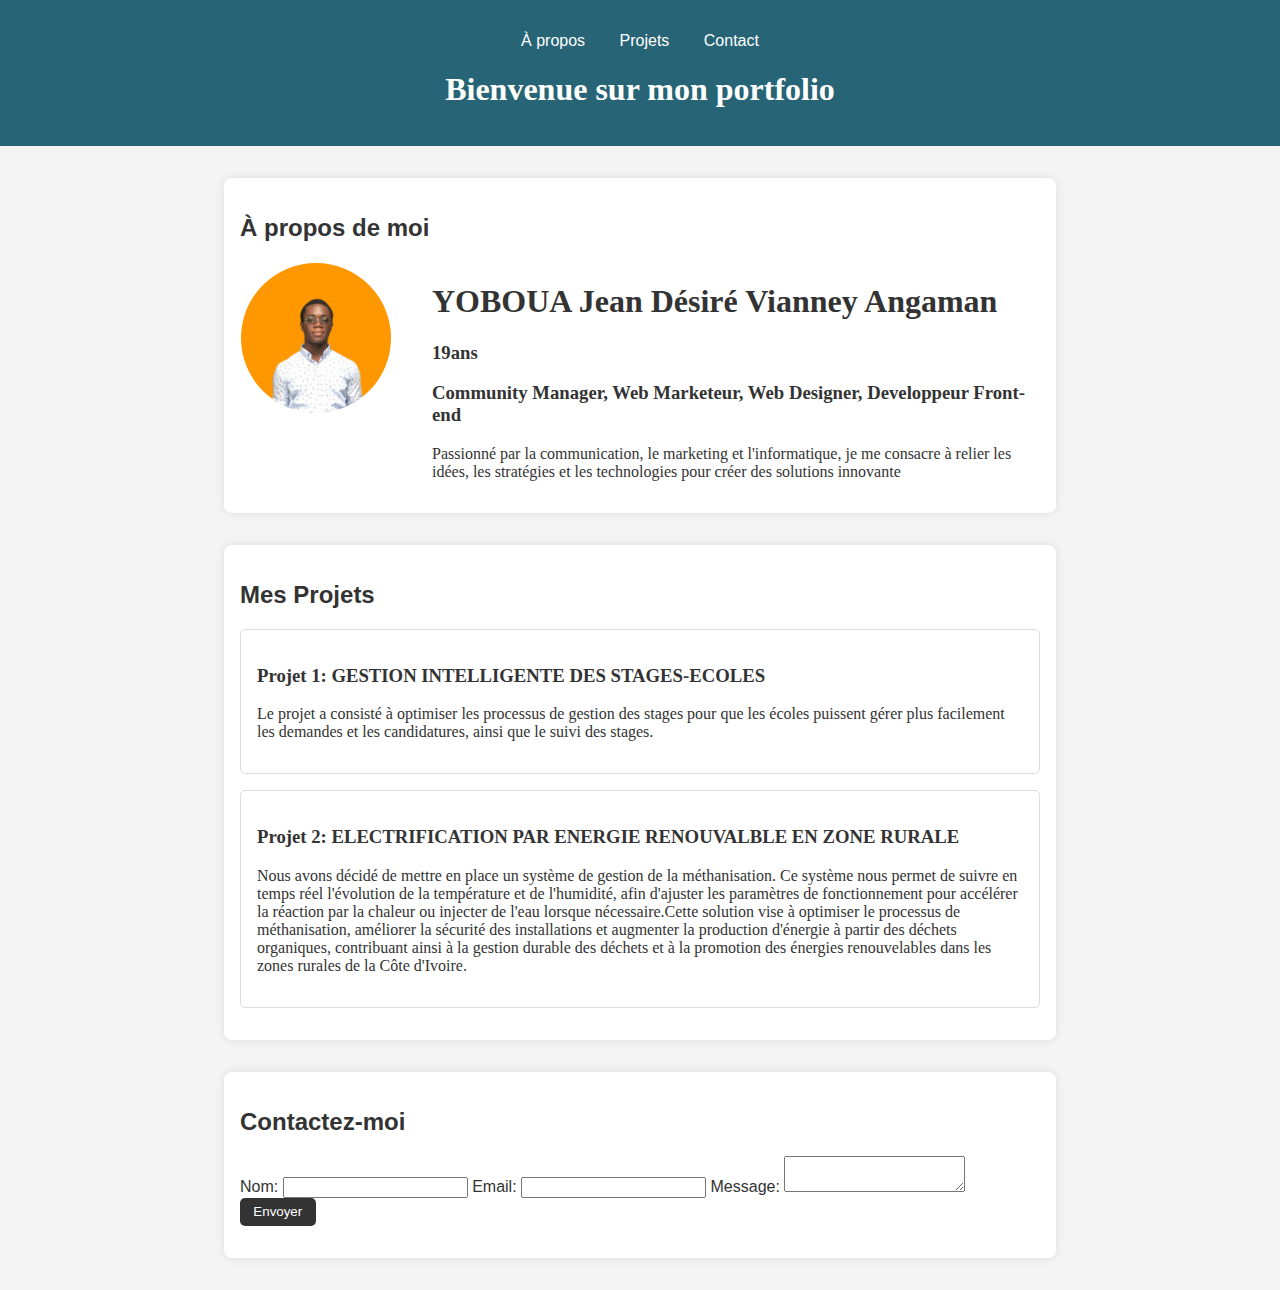
==== index.html @ 67835e4d "Update and rename monportfolio.html to index.html" ====
<!DOCTYPE html>
<html lang="fr">
<head>
    <meta charset="UTF-8">
    <meta name="viewport" content="width=device-width, initial-scale=1.0">
    <title>Mon Portfolio</title>
    <link rel="stylesheet" href="monportfolio.css">
</head>
<body>
    <header>
        <nav>
            <ul>
                <li><a href="#about">À propos</a></li>
                <li><a href="#projects">Projets</a></li>
                <li><a href="#contact">Contact</a></li>
            </ul>
        </nav>
        <h1>Bienvenue sur mon portfolio</h1>
    </header>

    <section id="about">
        <h2>À propos de moi</h2>
        <div class="desc">
            <img src="image.png" alt="Photo de moi" class="profile-photo">
            <div>
                <h1>YOBOUA Jean Désiré Vianney Angaman</h2>
                <h3>19ans</h3>
                <h3>Community Manager, Web Marketeur, Web Designer, Developpeur Front-end</h3>
                <p>Passionné par la communication, le marketing et l'informatique, je me consacre à relier les idées, les stratégies et les technologies pour créer des solutions innovante</p>
            </div>
        </div>
    </section>

    <section id="projects">
        <h2>Mes Projets</h2>
        <div class="project">
            <h3>Projet 1: GESTION INTELLIGENTE DES STAGES-ECOLES</h3>
            <p> Le projet a consisté à optimiser les processus de 
                gestion des stages pour que les écoles puissent gérer plus facilement les 
                demandes et les candidatures, ainsi que le suivi des stages.    
            </p>

        </div>
        <div class="project">
            <h3>Projet 2: ELECTRIFICATION PAR ENERGIE RENOUVALBLE EN ZONE RURALE</h3>
            <p>Nous avons décidé de mettre en place un 
                système de gestion de la méthanisation. Ce système nous permet de 
                suivre en temps réel l'évolution de la température et de l'humidité, afin 
                d'ajuster les paramètres de fonctionnement pour accélérer la réaction 
                par la chaleur ou injecter de l'eau lorsque nécessaire.Cette solution vise à optimiser le processus de méthanisation, améliorer 
                la sécurité des installations et augmenter la production d'énergie à partir 
                des déchets organiques, contribuant ainsi à la gestion durable des 
                déchets et à la promotion des énergies renouvelables dans les zones 
                rurales de la Côte d'Ivoire. </p>
                
        </div>
    </section>

    <section id="contact">
        <h2>Contactez-moi</h2>
        <form id="contactForm">
            <label for="name">Nom:</label>
            <input type="text" id="name" name="name" required>

            <label for="email">Email:</label>
            <input type="email" id="email" name="email" required>

            <label for="message">Message:</label>
            <textarea id="message" name="message" required></textarea>

            <button type="submit">Envoyer</button>
        </form>
        <p id="formMessage"></p>
    </section>

    <script src="monportfolio.js"></script>
</body>
</html>
---- monportfolio.css ----
/* styles.css */
body {
    font-family: Arial, sans-serif;
    margin: 0;
    padding: 0;
    background-color: #f4f4f4;
    color: #333;
}

header {
    background-color: #276475;
    color: white;
    text-align: center;
    padding: 1em 0;
}

nav ul {
    list-style: none;
    padding: 0;
}

nav ul li {
    display: inline;
    margin: 0 15px;
}

nav ul li a {
    color: white;
    text-decoration: none;
}

section {
    margin: 2em auto;
    padding: 1em;
    max-width: 800px;
    background: white;
    border-radius: 8px;
    box-shadow: 0 0 10px rgba(0, 0, 0, 0.1);
}

.project {
    border: 1px solid #ddd;
    margin: 1em 0;
    padding: 1em;
    border-radius: 5px;
}

button {
    background-color: #333;
    color: white;
    border: none;
    padding: 0.5em 1em;
    cursor: pointer;
    border-radius: 5px;
}

button:hover {
    background-color: #555;
}

#formMessage {
    color: green;
    margin-top: 10px;
}
/* styles.css */

/* Styles pour la section "À propos de moi" */
.about-container {
    display: flex;
    align-items: center;
    gap: 20px; /* Espace entre l'image et le texte */
}

.profile-photo {
    width: 150px; /* Largeur de l'image */
    height: 150px; /* Hauteur de l'image */
    border-radius: 50%; /* Forme circulaire pour l'image */
    object-fit: cover; /* Ajuste l'image pour qu'elle ne se déforme pas */
    border: 1px solid white; /* Bordure autour de la photo */
}
.desc{
    display: flex;
    gap: 5%;
}
h3{
    font-family: 'Montserrat', bold;
}
h1{
    font-family: 'Montserrat', bold;
}
p{
    font-family: 'Montserrat', bold;
}
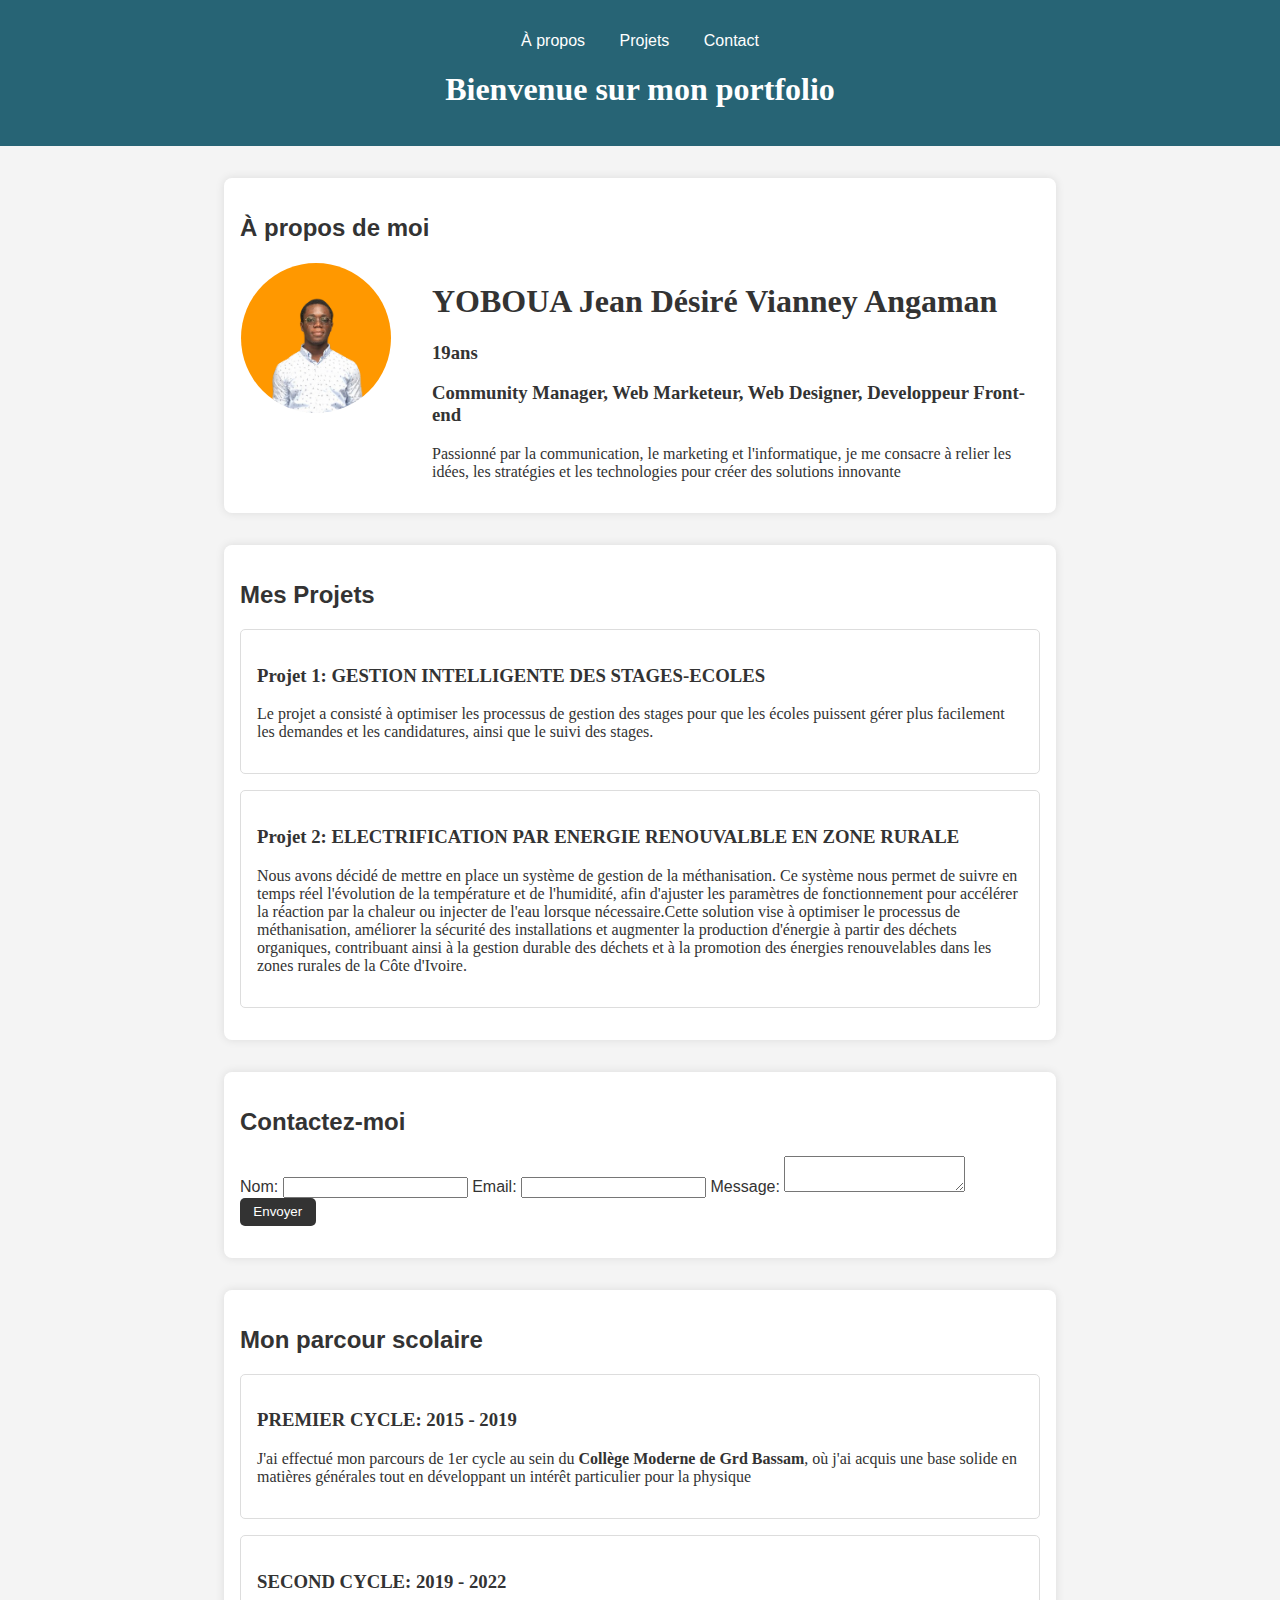
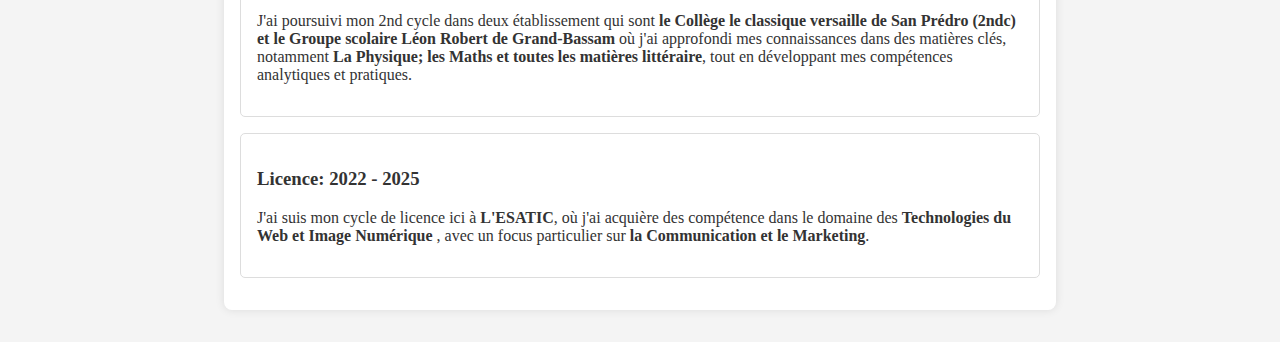
==== commit 3d9c48d5: "Update index.html" ====
--- a/index.html
+++ b/index.html
@@ -72,6 +72,33 @@
         </form>
         <p id="formMessage"></p>
     </section>
+    <section id="projects">
+        <h2>Mon parcour scolaire</h2>
+        <div class="project">
+            <h3>PREMIER CYCLE: 2015 - 2019</h3>
+            <p> J'ai effectué mon parcours de 1er cycle au sein du <b>Collège Moderne de Grd Bassam</b>,
+                 où j'ai acquis une base solide en matières générales tout en développant un
+                  intérêt particulier pour la physique    
+            </p>
+
+        </div>
+        <div class="project">
+            <h3>SECOND CYCLE: 2019 - 2022</h3>
+            <p> J'ai poursuivi mon 2nd cycle dans deux établissement qui sont <b>le Collège le classique versaille de San Prédro (2ndc) et le Groupe scolaire Léon Robert de Grand-Bassam</b>
+                 où j'ai approfondi mes connaissances dans des matières clés, notamment 
+                 <b>La Physique; les Maths et toutes les matières littéraire</b>, tout en développant mes compétences analytiques et pratiques.
+            </p>
+
+        </div>
+        <div class="project">
+            <h3>Licence: 2022 - 2025</h3>
+            <p> J'ai suis mon cycle de licence ici à <b>L'ESATIC</b>, 
+                où j'ai acquière des compétence dans le domaine des <b>Technologies du Web et Image Numérique </b>, 
+                avec un focus particulier sur <b>la Communication et le Marketing</b>.
+            </p>
+
+        </div>
+    </section>
 
     <script src="monportfolio.js"></script>
 </body>
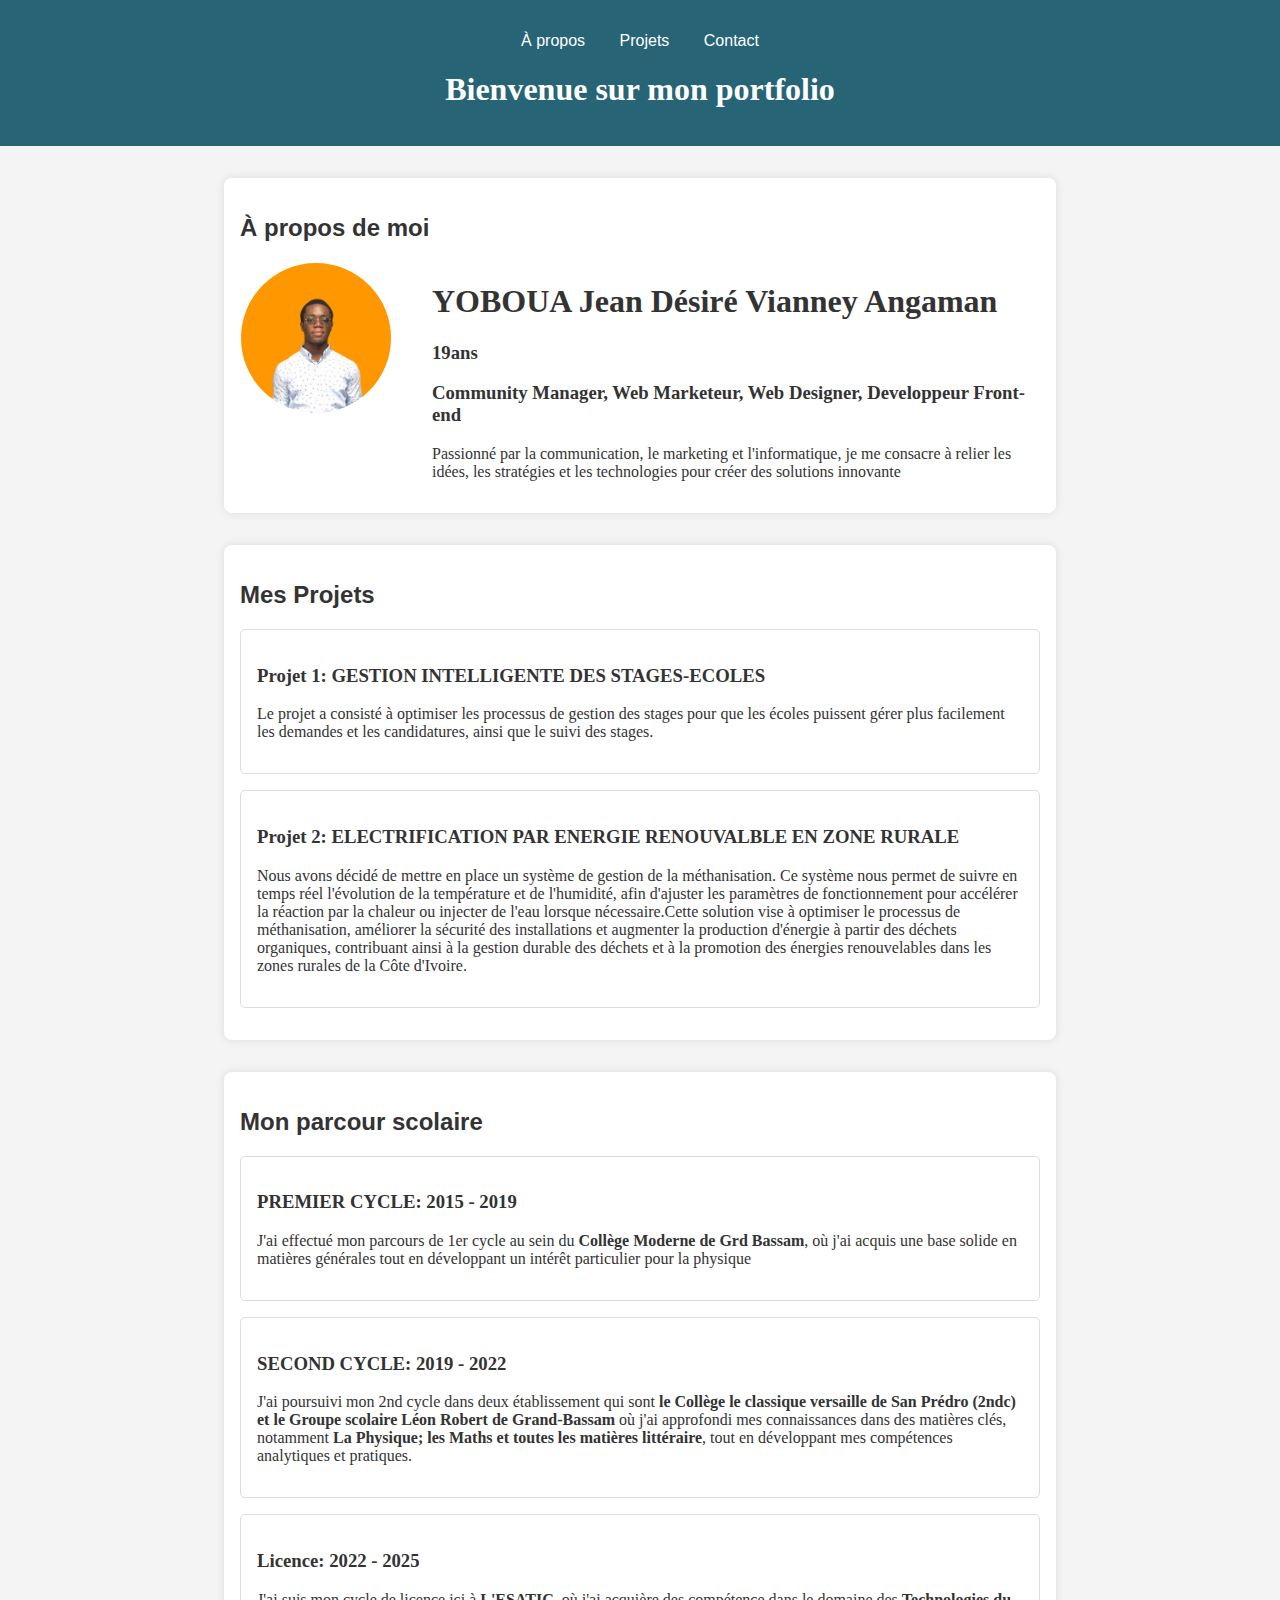
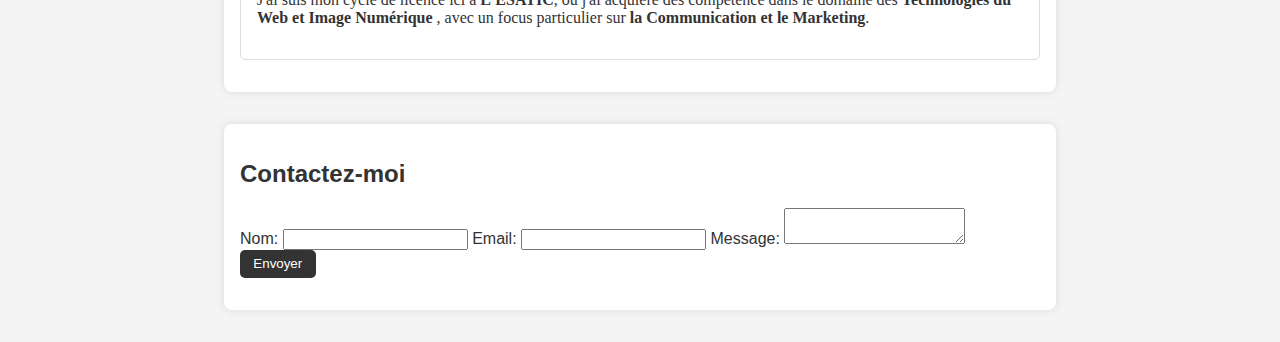
==== commit 78be31b5: "Update index.html" ====
--- a/index.html
+++ b/index.html
@@ -55,24 +55,7 @@
                 
         </div>
     </section>
-
-    <section id="contact">
-        <h2>Contactez-moi</h2>
-        <form id="contactForm">
-            <label for="name">Nom:</label>
-            <input type="text" id="name" name="name" required>
-
-            <label for="email">Email:</label>
-            <input type="email" id="email" name="email" required>
-
-            <label for="message">Message:</label>
-            <textarea id="message" name="message" required></textarea>
-
-            <button type="submit">Envoyer</button>
-        </form>
-        <p id="formMessage"></p>
-    </section>
-    <section id="projects">
+   <section id="projects">
         <h2>Mon parcour scolaire</h2>
         <div class="project">
             <h3>PREMIER CYCLE: 2015 - 2019</h3>
@@ -99,6 +82,24 @@
 
         </div>
     </section>
+    
+    <section id="contact">
+        <h2>Contactez-moi</h2>
+        <form id="contactForm">
+            <label for="name">Nom:</label>
+            <input type="text" id="name" name="name" required>
+
+            <label for="email">Email:</label>
+            <input type="email" id="email" name="email" required>
+
+            <label for="message">Message:</label>
+            <textarea id="message" name="message" required></textarea>
+
+            <button type="submit">Envoyer</button>
+        </form>
+        <p id="formMessage"></p>
+    </section>
+   
 
     <script src="monportfolio.js"></script>
 </body>
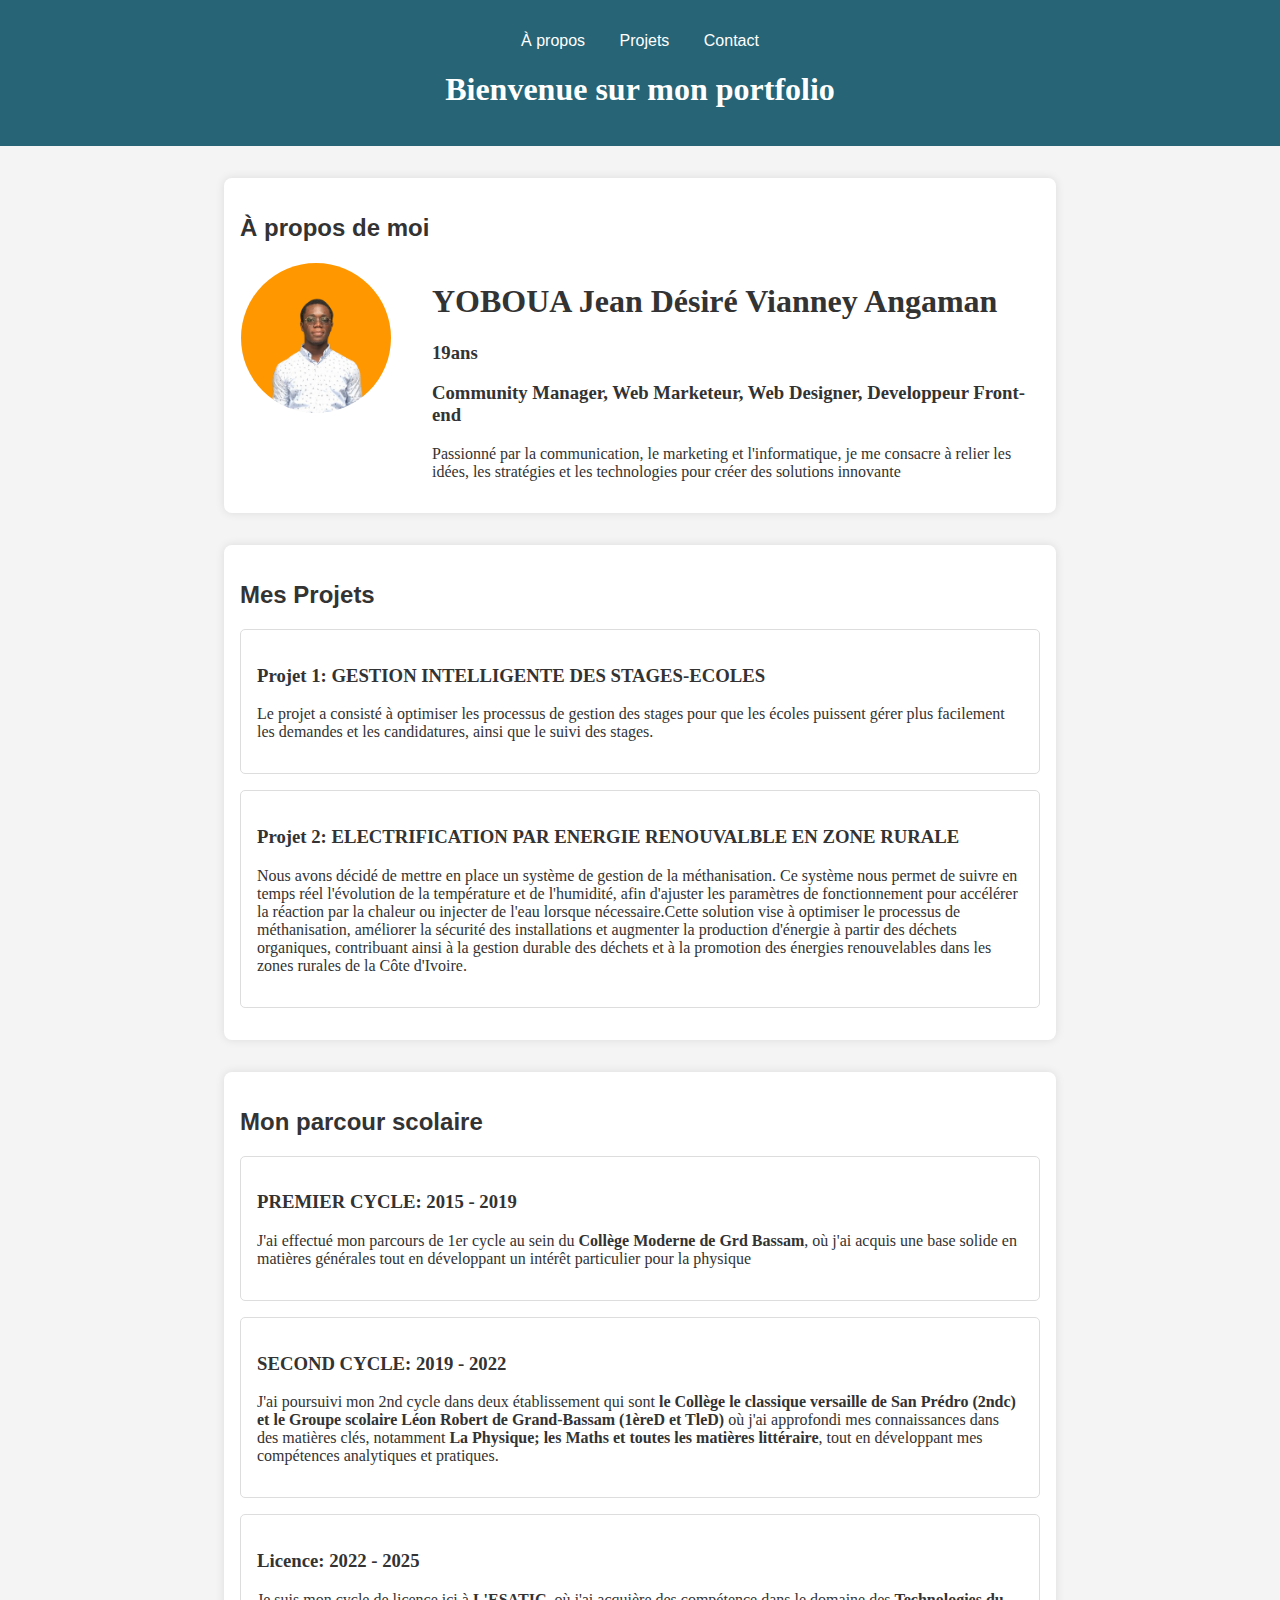
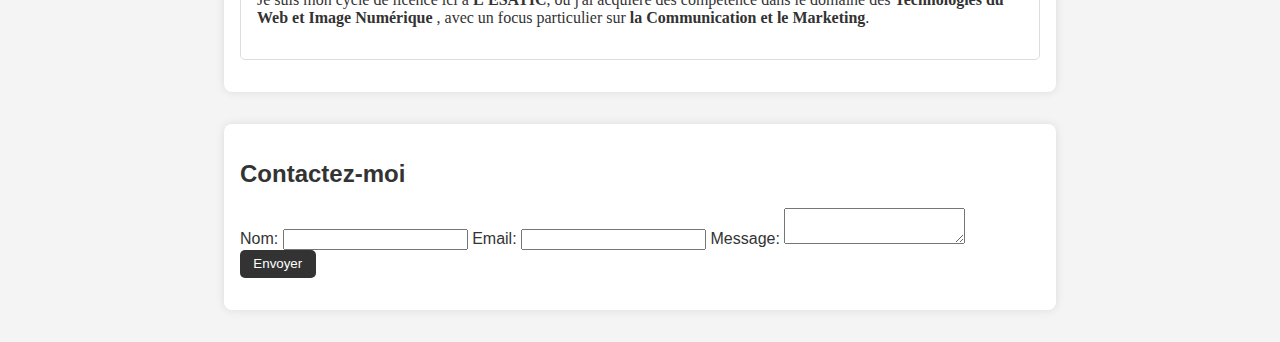
==== commit b54686dc: "Update index.html" ====
--- a/index.html
+++ b/index.html
@@ -67,7 +67,7 @@
         </div>
         <div class="project">
             <h3>SECOND CYCLE: 2019 - 2022</h3>
-            <p> J'ai poursuivi mon 2nd cycle dans deux établissement qui sont <b>le Collège le classique versaille de San Prédro (2ndc) et le Groupe scolaire Léon Robert de Grand-Bassam</b>
+            <p> J'ai poursuivi mon 2nd cycle dans deux établissement qui sont <b>le Collège le classique versaille de San Prédro (2ndc) et le Groupe scolaire Léon Robert de Grand-Bassam (1èreD et TleD)</b>
                  où j'ai approfondi mes connaissances dans des matières clés, notamment 
                  <b>La Physique; les Maths et toutes les matières littéraire</b>, tout en développant mes compétences analytiques et pratiques.
             </p>
@@ -75,7 +75,7 @@
         </div>
         <div class="project">
             <h3>Licence: 2022 - 2025</h3>
-            <p> J'ai suis mon cycle de licence ici à <b>L'ESATIC</b>, 
+            <p> Je suis mon cycle de licence ici à <b>L'ESATIC</b>, 
                 où j'ai acquière des compétence dans le domaine des <b>Technologies du Web et Image Numérique </b>, 
                 avec un focus particulier sur <b>la Communication et le Marketing</b>.
             </p>
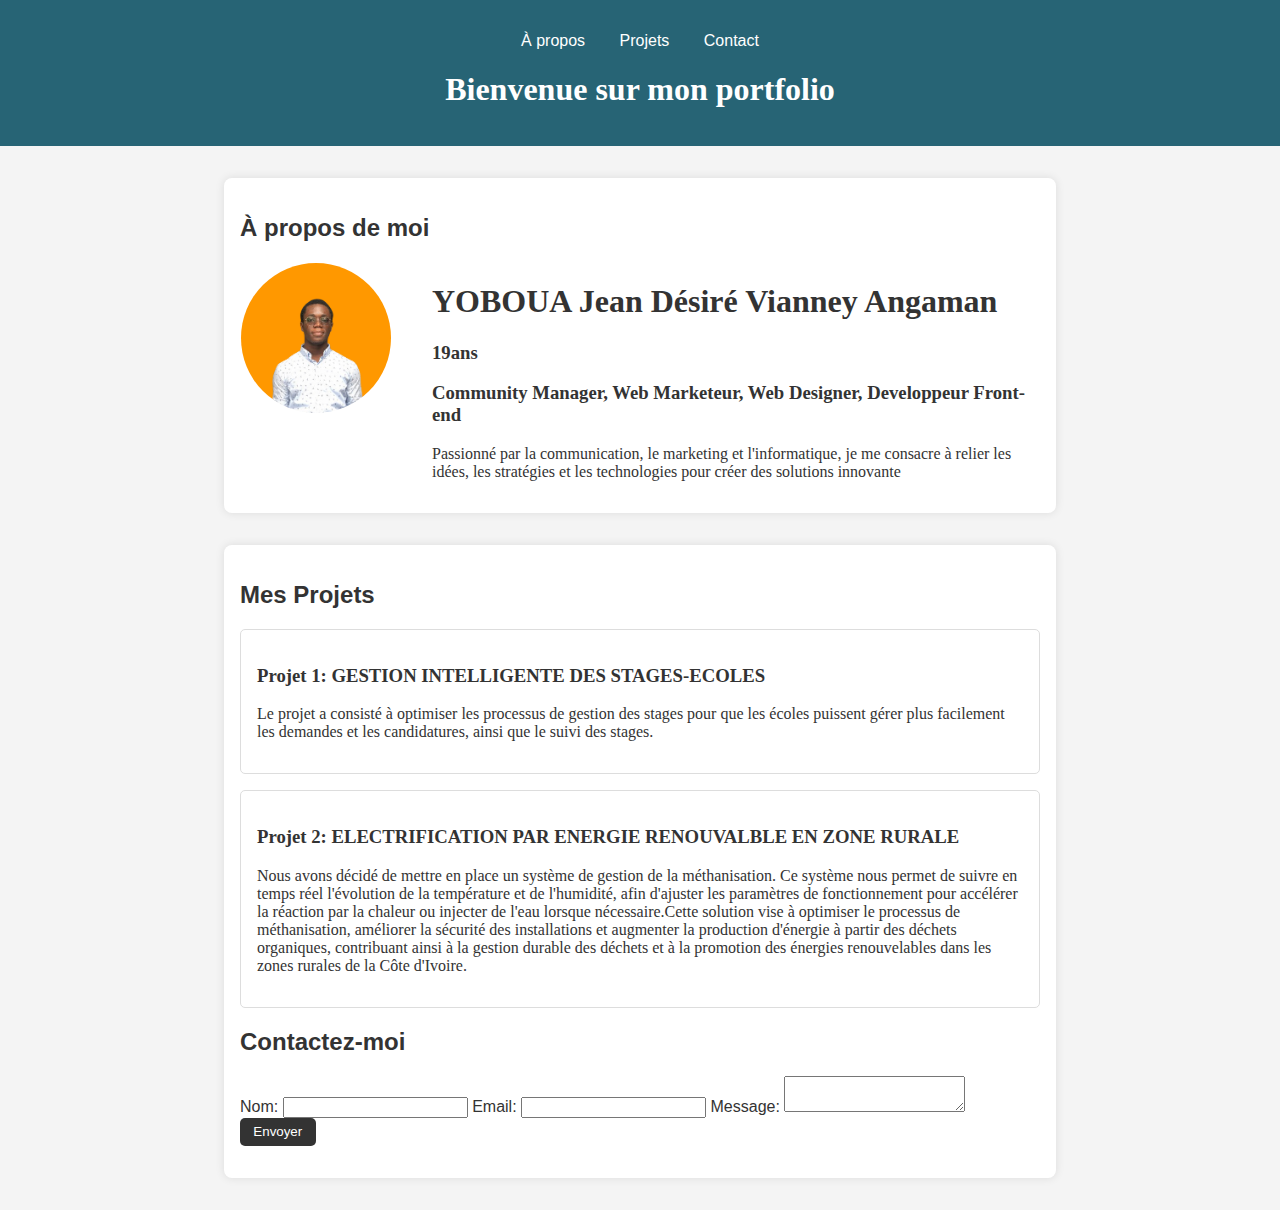
==== commit d5cdaad9: "test" ====
--- a/index.html
+++ b/index.html
@@ -54,35 +54,8 @@
                 rurales de la Côte d'Ivoire. </p>
                 
         </div>
-    </section>
-   <section id="projects">
-        <h2>Mon parcour scolaire</h2>
-        <div class="project">
-            <h3>PREMIER CYCLE: 2015 - 2019</h3>
-            <p> J'ai effectué mon parcours de 1er cycle au sein du <b>Collège Moderne de Grd Bassam</b>,
-                 où j'ai acquis une base solide en matières générales tout en développant un
-                  intérêt particulier pour la physique    
-            </p>
+    </se
 
-        </div>
-        <div class="project">
-            <h3>SECOND CYCLE: 2019 - 2022</h3>
-            <p> J'ai poursuivi mon 2nd cycle dans deux établissement qui sont <b>le Collège le classique versaille de San Prédro (2ndc) et le Groupe scolaire Léon Robert de Grand-Bassam (1èreD et TleD)</b>
-                 où j'ai approfondi mes connaissances dans des matières clés, notamment 
-                 <b>La Physique; les Maths et toutes les matières littéraire</b>, tout en développant mes compétences analytiques et pratiques.
-            </p>
-
-        </div>
-        <div class="project">
-            <h3>Licence: 2022 - 2025</h3>
-            <p> Je suis mon cycle de licence ici à <b>L'ESATIC</b>, 
-                où j'ai acquière des compétence dans le domaine des <b>Technologies du Web et Image Numérique </b>, 
-                avec un focus particulier sur <b>la Communication et le Marketing</b>.
-            </p>
-
-        </div>
-    </section>
-    
     <section id="contact">
         <h2>Contactez-moi</h2>
         <form id="contactForm">
@@ -99,8 +72,8 @@
         </form>
         <p id="formMessage"></p>
     </section>
-   
 
     <script src="monportfolio.js"></script>
 </body>
 </html>
+                                        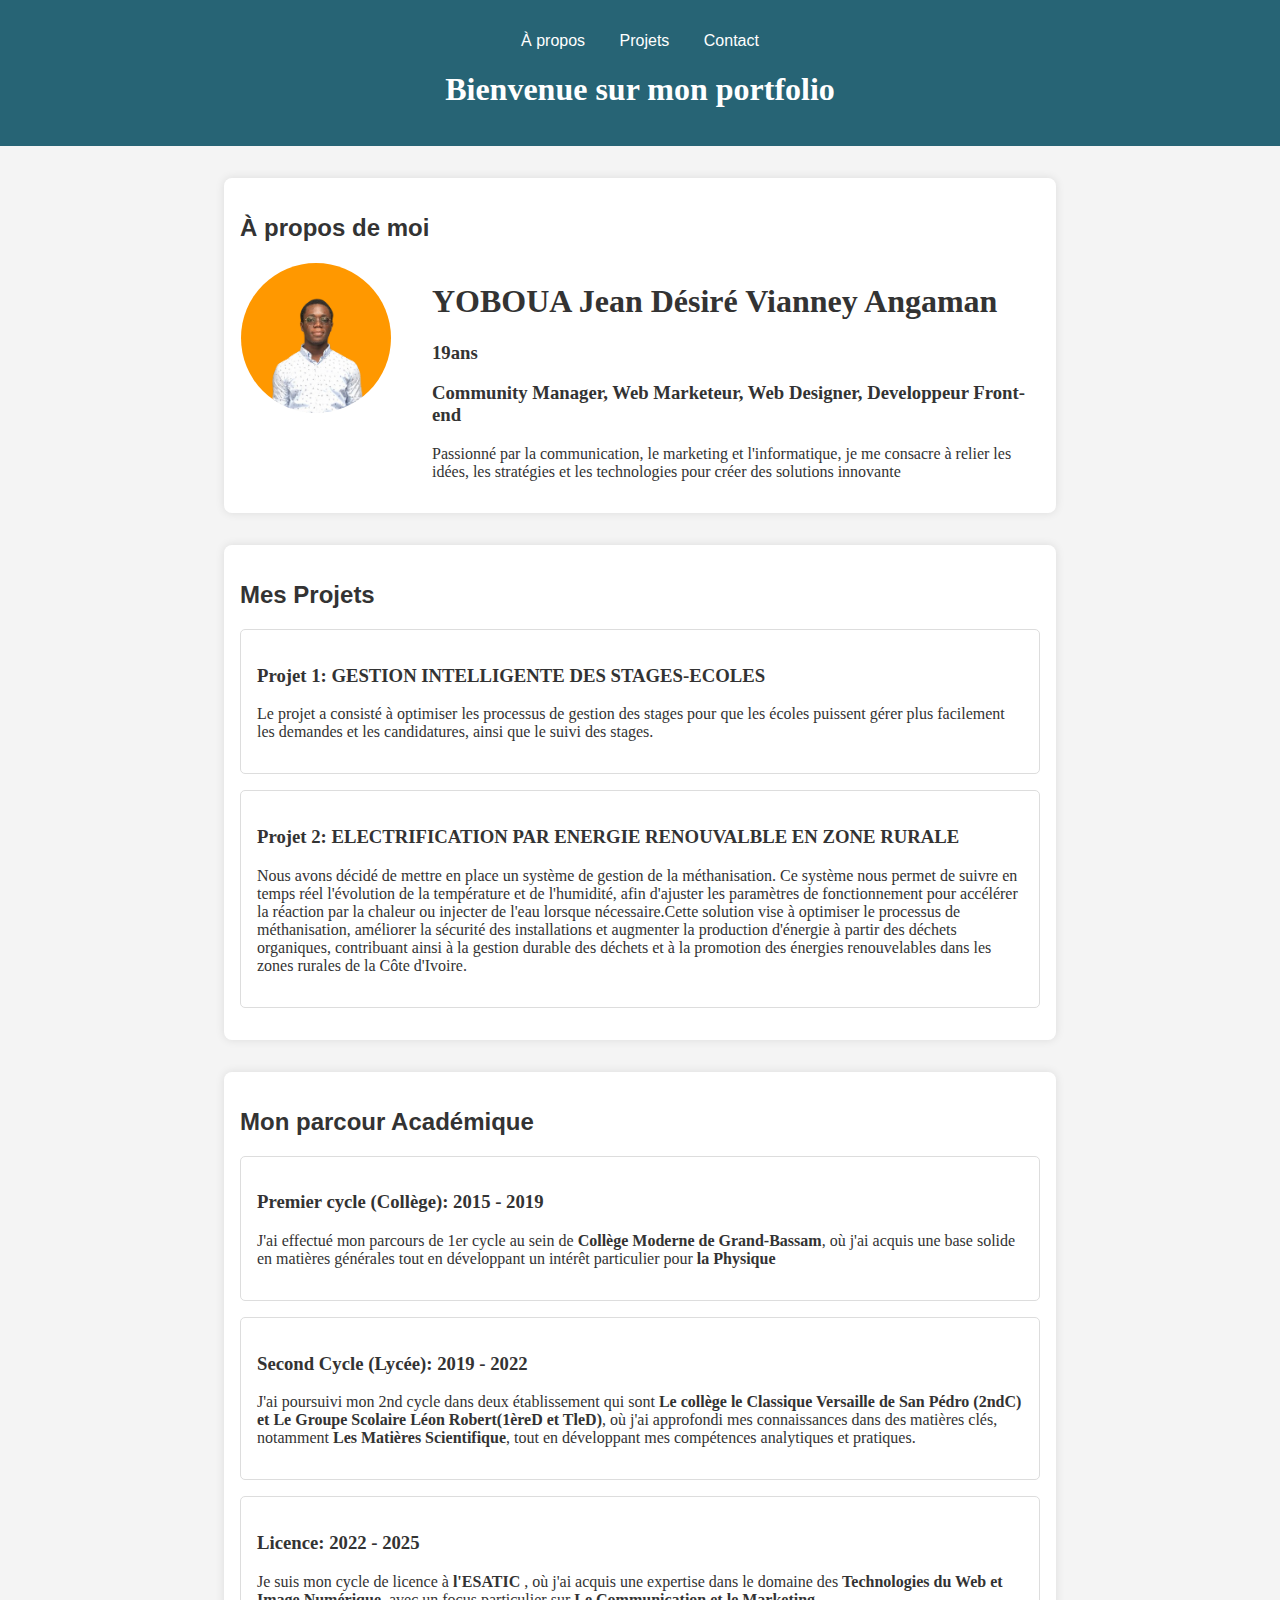
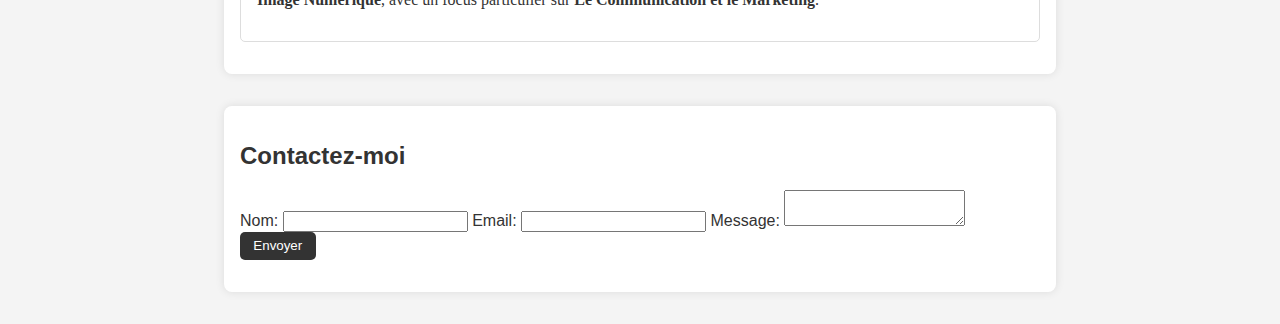
==== commit 75b2df1b: "test" ====
--- a/index.html
+++ b/index.html
@@ -54,7 +54,33 @@
                 rurales de la Côte d'Ivoire. </p>
                 
         </div>
-    </se
+    </section>
+    <section id="projects">
+        <h2>Mon parcour Académique</h2>
+        <div class="project">
+            <h3>Premier cycle (Collège): 2015 - 2019 </h3>
+            <p>J'ai effectué mon parcours de 1er cycle au sein de <b>Collège Moderne de Grand-Bassam</b>, 
+                où j'ai acquis une base solide en matières générales tout en développant un 
+                intérêt particulier pour <b>la Physique</b>
+            </p>
+
+        </div>
+        <div class="project">
+            <h3>Second Cycle (Lycée): 2019 - 2022</h3>
+            <p>J'ai poursuivi mon 2nd cycle dans deux établissement qui sont <b>Le collège le Classique Versaille 
+                de San Pédro (2ndC) et Le Groupe Scolaire Léon Robert(1èreD et TleD)</b>, où j'ai approfondi mes 
+                connaissances dans des matières clés, notamment <b> Les Matières Scientifique</b>, tout 
+                en développant mes compétences analytiques et pratiques. </p>
+                
+        </div>
+        <div class="project">
+            <h3>Licence: 2022 - 2025</h3>
+            <p>Je suis mon cycle de licence à <b>l'ESATIC</b> , où j'ai acquis une expertise dans le
+                 domaine des <b>Technologies du Web et Image Numérique</b>, avec un focus particulier
+                  sur <b>Le Communication et le Marketing</b>. </p>
+                
+        </div>
+    </section>
 
     <section id="contact">
         <h2>Contactez-moi</h2>
